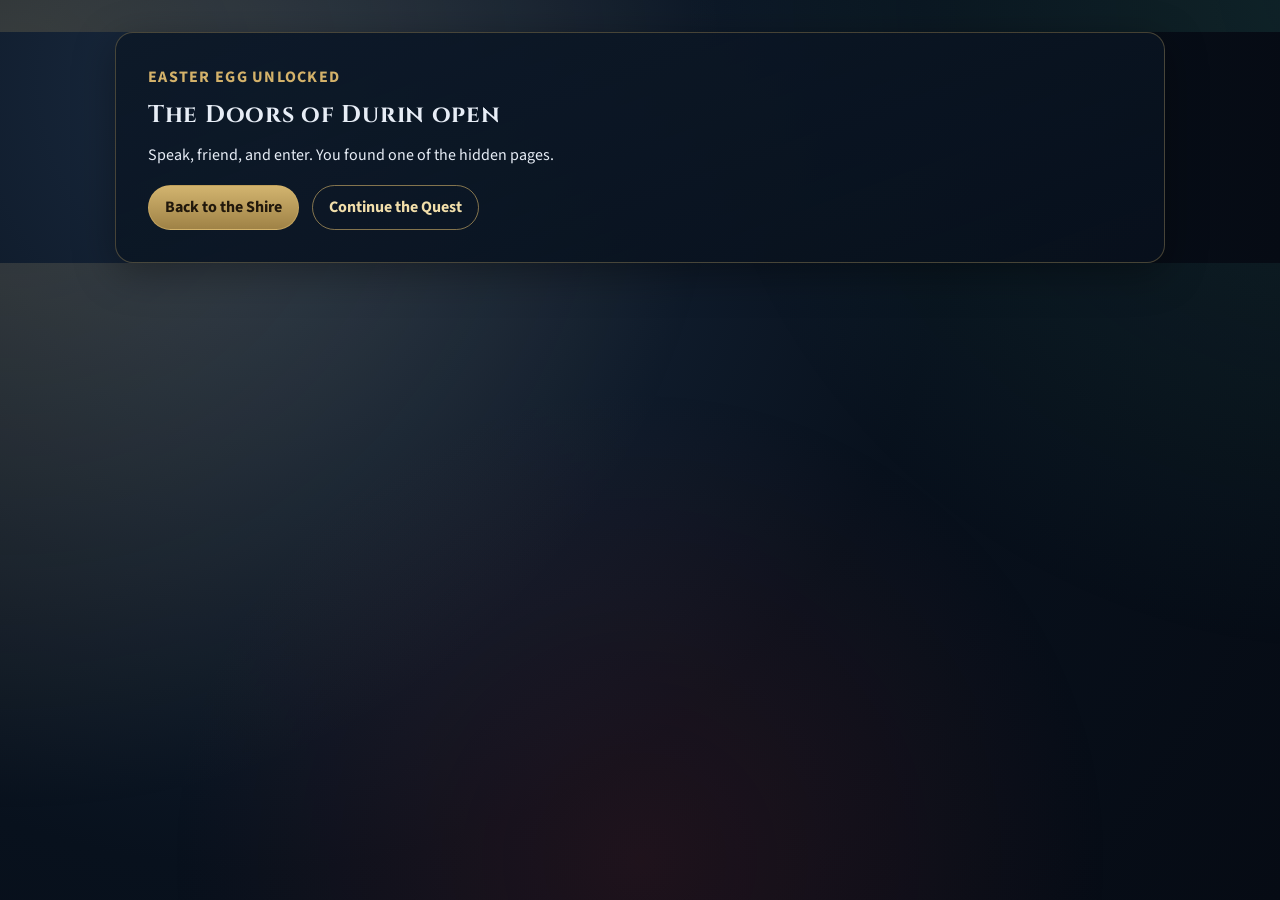
==== doors-of-durin.html @ 2dccb353 "Create epic multi-page LOTR marathon GitHub Pages site" ====
<!doctype html>
<html lang="en">
<head>
  <meta charset="UTF-8">
  <meta name="viewport" content="width=device-width, initial-scale=1.0">
  <title>Doors of Durin | Secret</title>
  <link rel="preconnect" href="https://fonts.googleapis.com">
  <link rel="preconnect" href="https://fonts.gstatic.com" crossorigin>
  <link href="https://fonts.googleapis.com/css2?family=Cinzel:wght@400;600;800&family=IM+Fell+English+SC&family=Source+Sans+3:wght@400;600;700&display=swap" rel="stylesheet">
  <link rel="stylesheet" href="styles.css">
</head>
<body data-page="secret">
  <div class="bg-glow"></div>
  <main>
    <section class="hero">
      <p class="tag">Easter Egg Unlocked</p>
      <h1>The Doors of Durin open</h1>
      <p class="lead">Speak, friend, and enter. You found one of the hidden pages.</p>
      <div class="cta-row">
        <a class="button" href="index.html">Back to the Shire</a>
        <a class="button ghost" href="movies.html">Continue the Quest</a>
      </div>
    </section>
  </main>
  <script src="app.js"></script>
</body>
</html>
---- styles.css ----
:root {
  --bg-night: #08111d;
  --bg-deep: #0f1c2d;
  --gold: #d4b26a;
  --gold-bright: #f1deaa;
  --stone: #b6bdc7;
  --ink: #e7edf6;
  --accent: #3b8f7a;
  --ring-red: #8b1f1f;
}

* {
  box-sizing: border-box;
}

html,
body {
  margin: 0;
  padding: 0;
  font-family: "Source Sans 3", sans-serif;
  color: var(--ink);
  background: radial-gradient(circle at 20% 20%, #1b2c42 0%, var(--bg-night) 55%, #060b14 100%);
  min-height: 100%;
}

.bg-glow {
  position: fixed;
  inset: -15vh -20vw;
  pointer-events: none;
  z-index: -1;
  background:
    radial-gradient(circle at 15% 20%, rgba(212, 178, 106, 0.2), transparent 40%),
    radial-gradient(circle at 90% 10%, rgba(59, 143, 122, 0.18), transparent 35%),
    radial-gradient(circle at 50% 85%, rgba(139, 31, 31, 0.18), transparent 35%);
}

.site-header {
  display: flex;
  justify-content: space-between;
  align-items: center;
  gap: 1rem;
  padding: 1rem clamp(1rem, 3vw, 3rem);
  position: sticky;
  top: 0;
  backdrop-filter: blur(6px);
  background: rgba(8, 17, 29, 0.7);
  border-bottom: 1px solid rgba(212, 178, 106, 0.25);
}

.brand {
  text-decoration: none;
  color: var(--gold-bright);
  font-family: "IM Fell English SC", serif;
  font-size: 1.3rem;
  letter-spacing: 0.05em;
}

nav {
  display: flex;
  gap: 1rem;
  flex-wrap: wrap;
}

nav a {
  color: var(--stone);
  text-decoration: none;
  font-weight: 700;
}

nav a[aria-current="page"] {
  color: var(--gold-bright);
}

main {
  width: min(1050px, 92vw);
  margin: 2rem auto 3rem;
  display: grid;
  gap: 1.2rem;
}

.hero,
.panel {
  border: 1px solid rgba(212, 178, 106, 0.3);
  border-radius: 18px;
  padding: clamp(1rem, 3.5vw, 2rem);
  background: linear-gradient(160deg, rgba(13, 25, 40, 0.95), rgba(8, 17, 29, 0.85));
  box-shadow: 0 10px 40px rgba(0, 0, 0, 0.35);
}

.hero.small {
  padding: 1.3rem clamp(1rem, 3vw, 2rem);
}

h1,
h2,
h3 {
  margin: 0 0 0.5rem;
  font-family: Cinzel, serif;
  letter-spacing: 0.03em;
}

p {
  margin: 0;
  line-height: 1.5;
}

.tag {
  color: var(--gold);
  font-weight: 700;
  text-transform: uppercase;
  letter-spacing: 0.08em;
  margin-bottom: 0.6rem;
}

.lead {
  margin: 0.8rem 0 0;
  max-width: 66ch;
}

.cta-row {
  display: flex;
  gap: 0.8rem;
  margin-top: 1.1rem;
  flex-wrap: wrap;
}

.button {
  border: 1px solid rgba(212, 178, 106, 0.6);
  background: linear-gradient(180deg, #d2b46f, #9f8246);
  color: #21180c;
  border-radius: 999px;
  padding: 0.65rem 1rem;
  text-decoration: none;
  font-weight: 700;
  cursor: pointer;
}

.button.ghost {
  background: transparent;
  color: var(--gold-bright);
}

.countdown {
  margin-top: 1rem;
  color: var(--gold-bright);
  font-weight: 700;
}

.timeline-grid,
.cards {
  margin-top: 0.9rem;
  display: grid;
  gap: 0.8rem;
  grid-template-columns: repeat(auto-fit, minmax(220px, 1fr));
}

.card,
.timeline-grid article {
  border: 1px solid rgba(182, 189, 199, 0.25);
  border-radius: 14px;
  padding: 0.9rem;
  background: rgba(21, 32, 48, 0.65);
}

.card a {
  color: #9de4d2;
  text-decoration: none;
  font-weight: 700;
}

.split {
  display: flex;
  justify-content: space-between;
  gap: 1rem;
  align-items: center;
  flex-wrap: wrap;
}

.agenda {
  margin-top: 0.8rem;
  display: grid;
  gap: 0.65rem;
}

.agenda-item {
  display: flex;
  gap: 1rem;
  align-items: baseline;
  border-left: 3px solid var(--accent);
  padding: 0.5rem 0.8rem;
  background: rgba(20, 33, 50, 0.7);
  border-radius: 8px;
}

.agenda-item span {
  min-width: 4.4rem;
  color: var(--gold-bright);
  font-weight: 700;
}

.ring {
  border-radius: 999px;
  border: 1px solid var(--gold);
  background: radial-gradient(circle, #f6e3b8 0%, #ba934b 45%, #836025 100%);
  color: #1f1408;
  font-family: Cinzel, serif;
  padding: 0.5rem 0.9rem;
  cursor: pointer;
}

footer {
  width: min(1050px, 92vw);
  margin: 0 auto 2.5rem;
  display: flex;
  gap: 0.8rem;
  align-items: center;
}

#ring-message {
  color: var(--stone);
}

.quote {
  font-family: "IM Fell English SC", serif;
  font-size: 1.3rem;
  color: var(--gold-bright);
}

.hidden-badge {
  margin-top: 1rem;
  display: none;
  color: #9de4d2;
  font-weight: 700;
}

.hidden-badge.show {
  display: block;
}

.secret-title {
  all: unset;
  cursor: pointer;
  color: var(--ink);
  font-family: Cinzel, serif;
  font-size: 1.05rem;
}

body.eye-of-sauron {
  filter: saturate(1.2) contrast(1.05);
}

body.eye-of-sauron .bg-glow {
  background:
    radial-gradient(circle at 50% 50%, rgba(206, 62, 35, 0.45), transparent 35%),
    radial-gradient(circle at 50% 50%, rgba(125, 14, 14, 0.35), transparent 60%);
}

@media (max-width: 700px) {
  .site-header {
    position: static;
  }

  nav {
    gap: 0.7rem;
  }

  footer {
    flex-direction: column;
    align-items: flex-start;
  }
}
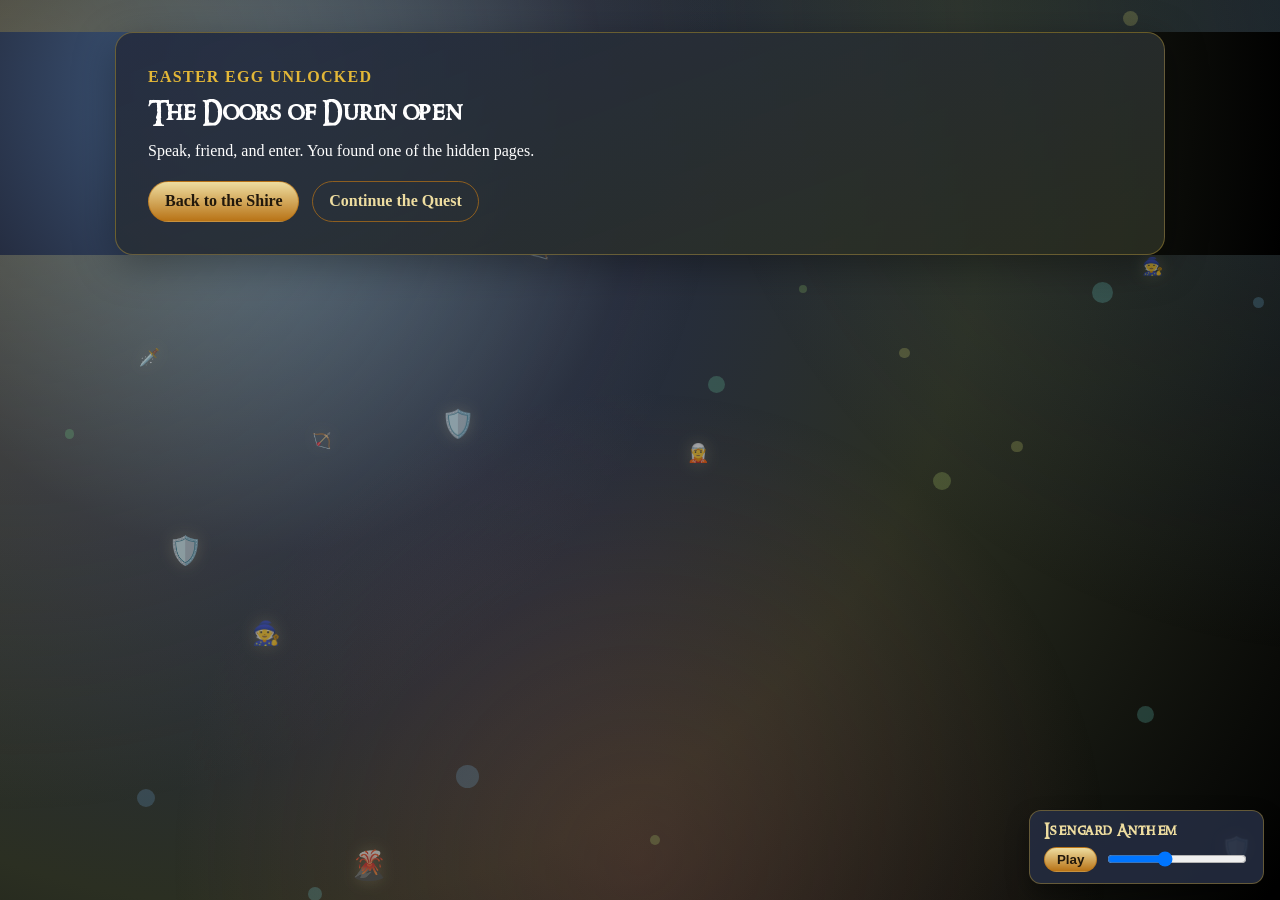
==== commit 85b44e14: "Add soundtrack player, LOTR assets, and themed visual overhaul" ====
--- a/doors-of-durin.html
+++ b/doors-of-durin.html
@@ -4,9 +4,6 @@
   <meta charset="UTF-8">
   <meta name="viewport" content="width=device-width, initial-scale=1.0">
   <title>Doors of Durin | Secret</title>
-  <link rel="preconnect" href="https://fonts.googleapis.com">
-  <link rel="preconnect" href="https://fonts.gstatic.com" crossorigin>
-  <link href="https://fonts.googleapis.com/css2?family=Cinzel:wght@400;600;800&family=IM+Fell+English+SC&family=Source+Sans+3:wght@400;600;700&display=swap" rel="stylesheet">
   <link rel="stylesheet" href="styles.css">
 </head>
 <body data-page="secret">
--- a/styles.css
+++ b/styles.css
@@ -1,12 +1,34 @@
 :root {
-  --bg-night: #08111d;
-  --bg-deep: #0f1c2d;
-  --gold: #d4b26a;
-  --gold-bright: #f1deaa;
-  --stone: #b6bdc7;
-  --ink: #e7edf6;
-  --accent: #3b8f7a;
-  --ring-red: #8b1f1f;
+  --black: #000000;
+  --moss-1: #2b2f22;
+  --moss-2: #3c422f;
+  --moss-3: #4a4d35;
+  --moss-4: #5e614d;
+  --rotk-1: #213150;
+  --rotk-2: #252d41;
+  --rotk-3: #2f486c;
+  --rotk-4: #46668f;
+  --tower-1: #502730;
+  --tower-2: #532b35;
+  --tower-3: #602932;
+  --tower-4: #8c4949;
+  --logo-copper: #b87316;
+  --logo-gold: #e3b737;
+  --logo-light: #eedda0;
+  --logo-ivory: #f5eece;
+  --ink: #fefefe;
+}
+
+@font-face {
+  font-family: "Ringbearer";
+  src: url("assets/fonts/RingbearerMedium-51mgZ.ttf") format("truetype");
+  font-display: swap;
+}
+
+@font-face {
+  font-family: "Party Business";
+  src: url("assets/fonts/PartyBusiness-4B0K.ttf") format("truetype");
+  font-display: swap;
 }
 
 * {
@@ -17,9 +39,9 @@
 body {
   margin: 0;
   padding: 0;
-  font-family: "Source Sans 3", sans-serif;
+  font-family: Georgia, "Times New Roman", serif;
   color: var(--ink);
-  background: radial-gradient(circle at 20% 20%, #1b2c42 0%, var(--bg-night) 55%, #060b14 100%);
+  background: radial-gradient(circle at 20% 20%, var(--rotk-4) 0%, var(--rotk-2) 30%, var(--moss-1) 58%, var(--black) 100%);
   min-height: 100%;
 }
 
@@ -27,11 +49,52 @@
   position: fixed;
   inset: -15vh -20vw;
   pointer-events: none;
+  z-index: -3;
+  background:
+    radial-gradient(circle at 15% 20%, rgba(227, 183, 55, 0.26), transparent 40%),
+    radial-gradient(circle at 90% 10%, rgba(70, 102, 143, 0.28), transparent 35%),
+    radial-gradient(circle at 50% 85%, rgba(140, 73, 73, 0.28), transparent 35%);
+}
+
+.floating-field {
+  position: fixed;
+  inset: 0;
+  overflow: hidden;
+  pointer-events: none;
+  z-index: -2;
+}
+
+.float-shard {
+  position: absolute;
+  border-radius: 999px;
+  opacity: 0.45;
+  filter: blur(0.3px);
+  animation: drift var(--speed) ease-in-out infinite;
+}
+
+.emoji-field {
+  position: fixed;
+  inset: 0;
+  overflow: hidden;
+  pointer-events: none;
   z-index: -1;
-  background:
-    radial-gradient(circle at 15% 20%, rgba(212, 178, 106, 0.2), transparent 40%),
-    radial-gradient(circle at 90% 10%, rgba(59, 143, 122, 0.18), transparent 35%),
-    radial-gradient(circle at 50% 85%, rgba(139, 31, 31, 0.18), transparent 35%);
+}
+
+.float-emoji {
+  position: absolute;
+  opacity: 0.58;
+  animation: drift var(--speed) ease-in-out infinite;
+  filter: drop-shadow(0 0 8px rgba(238, 221, 160, 0.3));
+}
+
+@keyframes drift {
+  0%,
+  100% {
+    transform: translateY(0) translateX(0) rotate(0deg);
+  }
+  50% {
+    transform: translateY(calc(var(--rise) * -1)) translateX(var(--slide)) rotate(10deg);
+  }
 }
 
 .site-header {
@@ -43,14 +106,14 @@
   position: sticky;
   top: 0;
   backdrop-filter: blur(6px);
-  background: rgba(8, 17, 29, 0.7);
-  border-bottom: 1px solid rgba(212, 178, 106, 0.25);
+  background: rgba(33, 49, 80, 0.68);
+  border-bottom: 1px solid rgba(227, 183, 55, 0.25);
 }
 
 .brand {
   text-decoration: none;
-  color: var(--gold-bright);
-  font-family: "IM Fell English SC", serif;
+  color: var(--logo-light);
+  font-family: "Ringbearer", serif;
   font-size: 1.3rem;
   letter-spacing: 0.05em;
 }
@@ -62,13 +125,13 @@
 }
 
 nav a {
-  color: var(--stone);
+  color: var(--logo-ivory);
   text-decoration: none;
   font-weight: 700;
 }
 
 nav a[aria-current="page"] {
-  color: var(--gold-bright);
+  color: var(--logo-gold);
 }
 
 main {
@@ -80,10 +143,10 @@
 
 .hero,
 .panel {
-  border: 1px solid rgba(212, 178, 106, 0.3);
+  border: 1px solid rgba(227, 183, 55, 0.35);
   border-radius: 18px;
   padding: clamp(1rem, 3.5vw, 2rem);
-  background: linear-gradient(160deg, rgba(13, 25, 40, 0.95), rgba(8, 17, 29, 0.85));
+  background: linear-gradient(160deg, rgba(37, 45, 65, 0.95), rgba(43, 47, 34, 0.87));
   box-shadow: 0 10px 40px rgba(0, 0, 0, 0.35);
 }
 
@@ -95,7 +158,7 @@
 h2,
 h3 {
   margin: 0 0 0.5rem;
-  font-family: Cinzel, serif;
+  font-family: "Ringbearer", serif;
   letter-spacing: 0.03em;
 }
 
@@ -105,7 +168,7 @@
 }
 
 .tag {
-  color: var(--gold);
+  color: var(--logo-gold);
   font-weight: 700;
   text-transform: uppercase;
   letter-spacing: 0.08em;
@@ -125,8 +188,8 @@
 }
 
 .button {
-  border: 1px solid rgba(212, 178, 106, 0.6);
-  background: linear-gradient(180deg, #d2b46f, #9f8246);
+  border: 1px solid rgba(184, 115, 22, 0.7);
+  background: linear-gradient(180deg, var(--logo-light), var(--logo-copper));
   color: #21180c;
   border-radius: 999px;
   padding: 0.65rem 1rem;
@@ -137,12 +200,12 @@
 
 .button.ghost {
   background: transparent;
-  color: var(--gold-bright);
+  color: var(--logo-light);
 }
 
 .countdown {
   margin-top: 1rem;
-  color: var(--gold-bright);
+  color: var(--logo-light);
   font-weight: 700;
 }
 
@@ -162,6 +225,47 @@
   background: rgba(21, 32, 48, 0.65);
 }
 
+.poster {
+  width: 100%;
+  aspect-ratio: 2 / 3;
+  object-fit: cover;
+  border-radius: 12px;
+  margin: 0.5rem 0 0.7rem;
+  border: 1px solid rgba(227, 183, 55, 0.35);
+}
+
+.image-grid {
+  margin-top: 1rem;
+  display: grid;
+  gap: 0.8rem;
+  grid-template-columns: repeat(auto-fit, minmax(220px, 1fr));
+}
+
+.image-grid.dense {
+  grid-template-columns: repeat(auto-fit, minmax(170px, 1fr));
+}
+
+.image-grid a {
+  display: block;
+  border-radius: 14px;
+  overflow: hidden;
+  border: 1px solid rgba(227, 183, 55, 0.25);
+  transform: translateY(0);
+  transition: transform 180ms ease;
+}
+
+.image-grid a:hover {
+  transform: translateY(-4px);
+}
+
+.image-grid img {
+  width: 100%;
+  height: 100%;
+  min-height: 220px;
+  object-fit: cover;
+  display: block;
+}
+
 .card a {
   color: #9de4d2;
   text-decoration: none;
@@ -186,7 +290,7 @@
   display: flex;
   gap: 1rem;
   align-items: baseline;
-  border-left: 3px solid var(--accent);
+  border-left: 3px solid var(--logo-gold);
   padding: 0.5rem 0.8rem;
   background: rgba(20, 33, 50, 0.7);
   border-radius: 8px;
@@ -194,18 +298,81 @@
 
 .agenda-item span {
   min-width: 4.4rem;
-  color: var(--gold-bright);
+  color: var(--logo-light);
   font-weight: 700;
 }
 
 .ring {
-  border-radius: 999px;
-  border: 1px solid var(--gold);
-  background: radial-gradient(circle, #f6e3b8 0%, #ba934b 45%, #836025 100%);
-  color: #1f1408;
-  font-family: Cinzel, serif;
-  padding: 0.5rem 0.9rem;
+  width: 74px;
+  height: 74px;
+  border-radius: 50%;
+  border: none;
+  background: conic-gradient(from 65deg, var(--logo-copper), var(--logo-gold), var(--logo-light), var(--logo-copper));
+  box-shadow:
+    inset 0 1px 3px rgba(255, 255, 255, 0.45),
+    inset 0 -6px 14px rgba(57, 35, 11, 0.6),
+    0 6px 18px rgba(0, 0, 0, 0.35);
+  position: relative;
   cursor: pointer;
+}
+
+.ring::before {
+  content: "";
+  position: absolute;
+  inset: 17px;
+  border-radius: 50%;
+  background: radial-gradient(circle at 50% 50%, rgba(8, 17, 29, 0.98) 65%, rgba(8, 17, 29, 0.85) 100%);
+  box-shadow: inset 0 0 8px rgba(0, 0, 0, 0.55);
+}
+
+.ring::after {
+  content: "ash nazg durbatuluk";
+  position: absolute;
+  inset: 0;
+  display: grid;
+  place-items: center;
+  font-family: "Party Business", serif;
+  font-size: 0.58rem;
+  letter-spacing: 0.06em;
+  color: rgba(255, 216, 142, 0.88);
+  text-shadow: 0 0 10px rgba(255, 167, 73, 0.45);
+  mix-blend-mode: screen;
+}
+
+.ring:hover {
+  box-shadow:
+    inset 0 1px 3px rgba(255, 255, 255, 0.45),
+    inset 0 -6px 14px rgba(57, 35, 11, 0.6),
+    0 0 0 3px rgba(227, 183, 55, 0.23),
+    0 8px 26px rgba(0, 0, 0, 0.45);
+}
+
+.ring.awake {
+  animation: ring-pulse 900ms ease;
+}
+
+@keyframes ring-pulse {
+  0% {
+    transform: scale(1) rotate(0deg);
+  }
+  40% {
+    transform: scale(1.08) rotate(8deg);
+  }
+  100% {
+    transform: scale(1) rotate(0deg);
+  }
+}
+
+.sr-only {
+  position: absolute;
+  width: 1px;
+  height: 1px;
+  padding: 0;
+  margin: -1px;
+  overflow: hidden;
+  clip: rect(0, 0, 0, 0);
+  white-space: nowrap;
+  border: 0;
 }
 
 footer {
@@ -217,13 +384,13 @@
 }
 
 #ring-message {
-  color: var(--stone);
+  color: var(--logo-ivory);
 }
 
 .quote {
-  font-family: "IM Fell English SC", serif;
+  font-family: "Party Business", serif;
   font-size: 1.3rem;
-  color: var(--gold-bright);
+  color: var(--logo-light);
 }
 
 .hidden-badge {
@@ -241,7 +408,7 @@
   all: unset;
   cursor: pointer;
   color: var(--ink);
-  font-family: Cinzel, serif;
+  font-family: "Ringbearer", serif;
   font-size: 1.05rem;
 }
 
@@ -252,7 +419,45 @@
 body.eye-of-sauron .bg-glow {
   background:
     radial-gradient(circle at 50% 50%, rgba(206, 62, 35, 0.45), transparent 35%),
-    radial-gradient(circle at 50% 50%, rgba(125, 14, 14, 0.35), transparent 60%);
+    radial-gradient(circle at 50% 50%, rgba(96, 41, 50, 0.35), transparent 60%);
+}
+
+.audio-dock {
+  position: fixed;
+  right: 1rem;
+  bottom: 1rem;
+  z-index: 12;
+  display: grid;
+  grid-template-columns: 1fr auto;
+  gap: 0.5rem;
+  align-items: center;
+  padding: 0.7rem 0.85rem;
+  border-radius: 12px;
+  border: 1px solid rgba(227, 183, 55, 0.35);
+  background: rgba(37, 45, 65, 0.88);
+  box-shadow: 0 10px 22px rgba(0, 0, 0, 0.35);
+}
+
+.audio-dock strong {
+  grid-column: 1 / -1;
+  font-family: "Ringbearer", serif;
+  color: var(--logo-light);
+  font-size: 0.9rem;
+  letter-spacing: 0.03em;
+}
+
+.audio-dock button {
+  border: 1px solid rgba(184, 115, 22, 0.7);
+  background: linear-gradient(180deg, var(--logo-light), var(--logo-copper));
+  color: #21180c;
+  border-radius: 999px;
+  padding: 0.25rem 0.75rem;
+  font-weight: 700;
+  cursor: pointer;
+}
+
+.audio-dock input[type="range"] {
+  width: 140px;
 }
 
 @media (max-width: 700px) {
@@ -268,4 +473,14 @@
     flex-direction: column;
     align-items: flex-start;
   }
-}
+
+  .audio-dock {
+    right: 0.6rem;
+    bottom: 0.6rem;
+    padding: 0.55rem 0.7rem;
+  }
+
+  .audio-dock input[type="range"] {
+    width: 110px;
+  }
+}
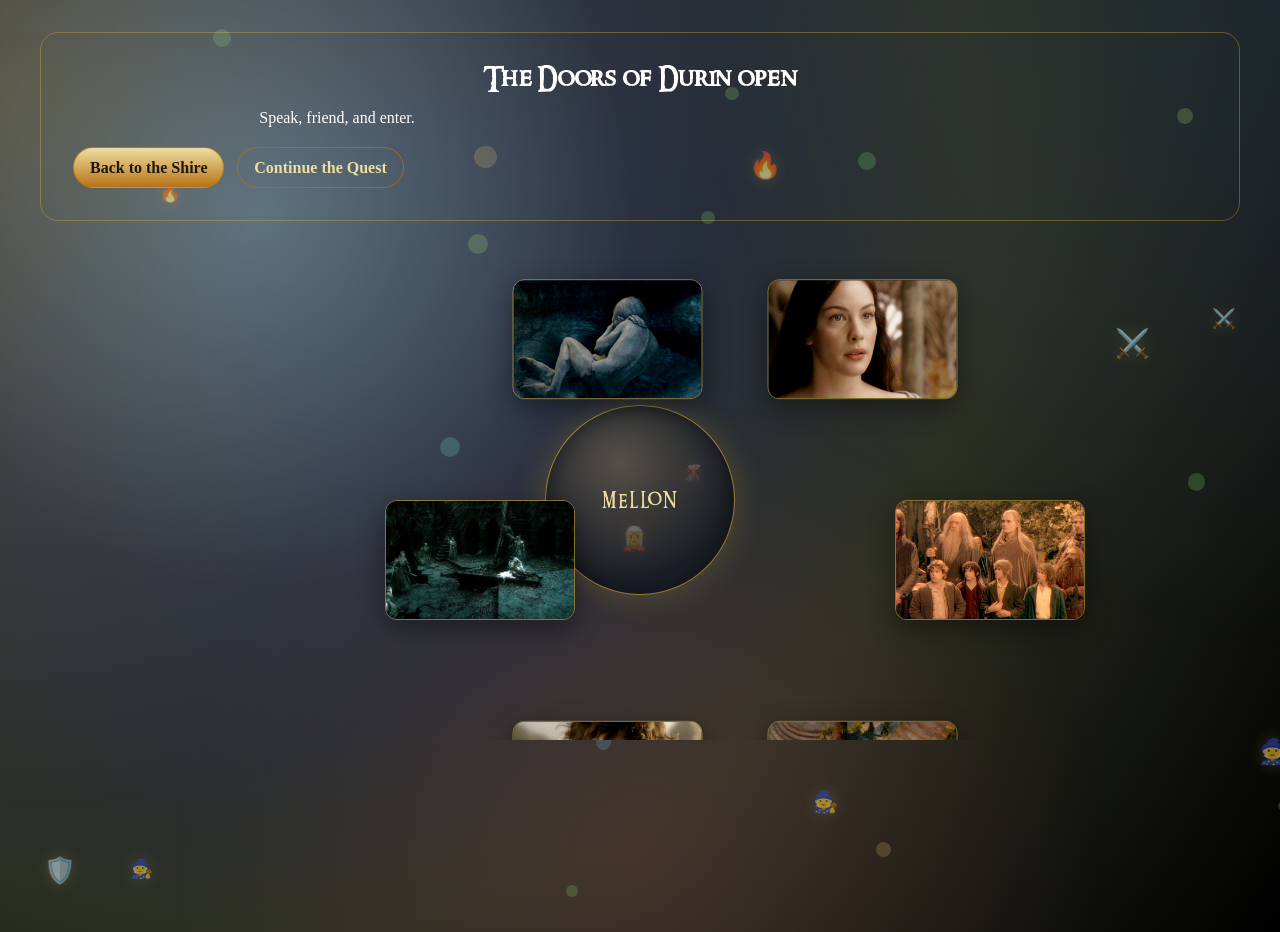
==== commit 482756fa: "Upgrade Durin secret page and replace ring control with dark-gold SVG" ====
--- a/doors-of-durin.html
+++ b/doors-of-durin.html
@@ -8,14 +8,25 @@
 </head>
 <body data-page="secret">
   <div class="bg-glow"></div>
-  <main>
-    <section class="hero">
-      <p class="tag">Easter Egg Unlocked</p>
+  <main class="secret-main">
+    <section class="hero secret-hero">
       <h1>The Doors of Durin open</h1>
-      <p class="lead">Speak, friend, and enter. You found one of the hidden pages.</p>
+      <p class="lead">Speak, friend, and enter.</p>
       <div class="cta-row">
         <a class="button" href="index.html">Back to the Shire</a>
         <a class="button ghost" href="movies.html">Continue the Quest</a>
+      </div>
+    </section>
+
+    <section class="secret-stage" aria-label="Secret hype stage">
+      <div class="durin-core">MELLON</div>
+      <div class="spin-orbit">
+        <img src="assets/images/fotr0853.jpg" alt="Fellowship still" style="--i:0" loading="lazy">
+        <img src="assets/images/htrlr127.jpg" alt="Bilbo still" style="--i:1" loading="lazy">
+        <img src="assets/images/rotk2513.jpg" alt="Frodo still" style="--i:2" loading="lazy">
+        <img src="assets/images/htrlr317.jpg" alt="Gandalf and Galadriel still" style="--i:3" loading="lazy">
+        <img src="assets/images/ttt1116.jpg" alt="Gollum still" style="--i:4" loading="lazy">
+        <img src="assets/images/rotk0363.jpg" alt="Arwen still" style="--i:5" loading="lazy">
       </div>
     </section>
   </main>
--- a/styles.css
+++ b/styles.css
@@ -43,13 +43,19 @@
   color: var(--ink);
   background: radial-gradient(circle at 20% 20%, var(--rotk-4) 0%, var(--rotk-2) 30%, var(--moss-1) 58%, var(--black) 100%);
   min-height: 100%;
+  height: 100%;
+  transition: background 700ms ease, filter 700ms ease;
+}
+
+body {
+  min-height: 100vh;
 }
 
 .bg-glow {
   position: fixed;
   inset: -15vh -20vw;
   pointer-events: none;
-  z-index: -3;
+  z-index: 0;
   background:
     radial-gradient(circle at 15% 20%, rgba(227, 183, 55, 0.26), transparent 40%),
     radial-gradient(circle at 90% 10%, rgba(70, 102, 143, 0.28), transparent 35%),
@@ -61,7 +67,7 @@
   inset: 0;
   overflow: hidden;
   pointer-events: none;
-  z-index: -2;
+  z-index: 1;
 }
 
 .float-shard {
@@ -77,7 +83,7 @@
   inset: 0;
   overflow: hidden;
   pointer-events: none;
-  z-index: -1;
+  z-index: 2;
 }
 
 .float-emoji {
@@ -98,8 +104,8 @@
 }
 
 .site-header {
-  display: flex;
-  justify-content: space-between;
+  display: grid;
+  grid-template-columns: 1fr auto 1fr;
   align-items: center;
   gap: 1rem;
   padding: 1rem clamp(1rem, 3vw, 3rem);
@@ -108,6 +114,7 @@
   backdrop-filter: blur(6px);
   background: rgba(33, 49, 80, 0.68);
   border-bottom: 1px solid rgba(227, 183, 55, 0.25);
+  z-index: 20;
 }
 
 .brand {
@@ -116,12 +123,18 @@
   font-family: "Ringbearer", serif;
   font-size: 1.3rem;
   letter-spacing: 0.05em;
+  justify-self: start;
+}
+
+.anthem-slot {
+  justify-self: center;
 }
 
 nav {
   display: flex;
   gap: 1rem;
   flex-wrap: wrap;
+  justify-self: end;
 }
 
 nav a {
@@ -139,6 +152,8 @@
   margin: 2rem auto 3rem;
   display: grid;
   gap: 1.2rem;
+  position: relative;
+  z-index: 5;
 }
 
 .hero,
@@ -146,8 +161,9 @@
   border: 1px solid rgba(227, 183, 55, 0.35);
   border-radius: 18px;
   padding: clamp(1rem, 3.5vw, 2rem);
-  background: linear-gradient(160deg, rgba(37, 45, 65, 0.95), rgba(43, 47, 34, 0.87));
-  box-shadow: 0 10px 40px rgba(0, 0, 0, 0.35);
+  background: transparent;
+  box-shadow: none;
+  transition: border-color 500ms ease, background 500ms ease, box-shadow 500ms ease;
 }
 
 .hero.small {
@@ -196,6 +212,7 @@
   text-decoration: none;
   font-weight: 700;
   cursor: pointer;
+  transition: background 300ms ease, color 300ms ease, border-color 300ms ease;
 }
 
 .button.ghost {
@@ -204,9 +221,50 @@
 }
 
 .countdown {
-  margin-top: 1rem;
+  margin-top: 1.25rem;
+  color: var(--logo-ivory);
+  font-weight: 700;
+  font-size: clamp(1.4rem, 4vw, 2.4rem);
+  letter-spacing: 0.04em;
+  line-height: 1.2;
+  display: inline-flex;
+  align-items: center;
+  padding: 0.75rem 1rem;
+  border-radius: 14px;
+  border: 1px solid rgba(227, 183, 55, 0.65);
+  background:
+    linear-gradient(160deg, rgba(15, 25, 41, 0.88), rgba(43, 47, 34, 0.6));
+  box-shadow:
+    0 10px 24px rgba(0, 0, 0, 0.35),
+    inset 0 1px 0 rgba(255, 238, 198, 0.18);
+  text-shadow: 0 2px 12px rgba(0, 0, 0, 0.6);
+  flex-direction: column;
+  align-items: flex-start;
+  gap: 0.2rem;
+}
+
+.countdown-label {
+  font-size: clamp(0.8rem, 1.4vw, 1rem);
+  letter-spacing: 0.08em;
+  text-transform: uppercase;
+  color: rgba(245, 238, 206, 0.9);
+}
+
+.countdown-time {
+  font-size: clamp(1.45rem, 4.3vw, 2.55rem);
+  font-weight: 800;
   color: var(--logo-light);
-  font-weight: 700;
+  animation: countdown-pulse 1s ease-in-out infinite;
+}
+
+@keyframes countdown-pulse {
+  0%,
+  100% {
+    text-shadow: 0 0 10px rgba(255, 203, 107, 0.45);
+  }
+  50% {
+    text-shadow: 0 0 18px rgba(255, 203, 107, 0.9);
+  }
 }
 
 .timeline-grid,
@@ -223,6 +281,73 @@
   border-radius: 14px;
   padding: 0.9rem;
   background: rgba(21, 32, 48, 0.65);
+}
+
+.cinematic {
+  align-items: stretch;
+}
+
+.scene-card {
+  position: relative;
+  overflow: hidden;
+  min-height: 210px;
+  display: grid;
+  align-content: end;
+}
+
+.scene-card img {
+  position: absolute;
+  inset: 0;
+  width: 100%;
+  height: 100%;
+  object-fit: cover;
+  opacity: 0.55;
+}
+
+.scene-card h3,
+.scene-card p {
+  position: relative;
+  z-index: 1;
+  text-shadow: 0 3px 12px rgba(0, 0, 0, 0.8);
+}
+
+.movie-card {
+  background: linear-gradient(180deg, rgba(37, 45, 65, 0.9), rgba(43, 47, 34, 0.92));
+}
+
+.day-panel {
+  overflow: hidden;
+}
+
+.panel-banner {
+  width: calc(100% + 4rem);
+  margin: -2rem -2rem 1rem;
+  height: 170px;
+  object-fit: cover;
+  display: block;
+  border-bottom: 1px solid rgba(227, 183, 55, 0.35);
+}
+
+.scene-link {
+  position: relative;
+  overflow: hidden;
+  min-height: 180px;
+}
+
+.card-bg {
+  position: absolute;
+  inset: 0;
+  width: 100%;
+  height: 100%;
+  object-fit: cover;
+  opacity: 0.45;
+}
+
+.scene-link h3,
+.scene-link a {
+  position: relative;
+  z-index: 1;
+  text-shadow: 0 3px 14px rgba(0, 0, 0, 0.85);
 }
 
 .poster {
@@ -303,48 +428,26 @@
 }
 
 .ring {
-  width: 74px;
-  height: 74px;
-  border-radius: 50%;
+  width: 96px;
+  height: 64px;
   border: none;
-  background: conic-gradient(from 65deg, var(--logo-copper), var(--logo-gold), var(--logo-light), var(--logo-copper));
-  box-shadow:
-    inset 0 1px 3px rgba(255, 255, 255, 0.45),
-    inset 0 -6px 14px rgba(57, 35, 11, 0.6),
-    0 6px 18px rgba(0, 0, 0, 0.35);
+  background: transparent;
   position: relative;
   cursor: pointer;
-}
-
-.ring::before {
-  content: "";
-  position: absolute;
-  inset: 17px;
-  border-radius: 50%;
-  background: radial-gradient(circle at 50% 50%, rgba(8, 17, 29, 0.98) 65%, rgba(8, 17, 29, 0.85) 100%);
-  box-shadow: inset 0 0 8px rgba(0, 0, 0, 0.55);
-}
-
-.ring::after {
-  content: "ash nazg durbatuluk";
-  position: absolute;
-  inset: 0;
   display: grid;
   place-items: center;
-  font-family: "Party Business", serif;
-  font-size: 0.58rem;
-  letter-spacing: 0.06em;
-  color: rgba(255, 216, 142, 0.88);
-  text-shadow: 0 0 10px rgba(255, 167, 73, 0.45);
-  mix-blend-mode: screen;
+  padding: 0;
+}
+
+.ring-svg {
+  width: 100%;
+  height: 100%;
+  object-fit: contain;
+  filter: invert(54%) sepia(42%) saturate(554%) hue-rotate(5deg) brightness(74%) contrast(95%) drop-shadow(0 4px 12px rgba(0, 0, 0, 0.45));
 }
 
 .ring:hover {
-  box-shadow:
-    inset 0 1px 3px rgba(255, 255, 255, 0.45),
-    inset 0 -6px 14px rgba(57, 35, 11, 0.6),
-    0 0 0 3px rgba(227, 183, 55, 0.23),
-    0 8px 26px rgba(0, 0, 0, 0.45);
+  transform: translateY(-2px);
 }
 
 .ring.awake {
@@ -381,6 +484,9 @@
   display: flex;
   gap: 0.8rem;
   align-items: center;
+  position: relative;
+  z-index: 5;
+  background: transparent;
 }
 
 #ring-message {
@@ -391,6 +497,14 @@
   font-family: "Party Business", serif;
   font-size: 1.3rem;
   color: var(--logo-light);
+}
+
+.quote-box {
+  margin-top: 0.75rem;
+  padding: 0.8rem 0.95rem;
+  border-left: 3px solid rgba(227, 183, 55, 0.65);
+  background: rgba(0, 0, 0, 0.25);
+  border-radius: 10px;
 }
 
 .hidden-badge {
@@ -413,20 +527,51 @@
 }
 
 body.eye-of-sauron {
-  filter: saturate(1.2) contrast(1.05);
+  --rotk-1: #2a0f0f;
+  --rotk-2: #3d1616;
+  --rotk-3: #6e2118;
+  --rotk-4: #9b341f;
+  --moss-1: #1a1010;
+  --moss-2: #2b1614;
+  --moss-3: #4f1f1a;
+  --moss-4: #6f251b;
+  --logo-copper: #bf4d1c;
+  --logo-gold: #ff9b2f;
+  --logo-light: #ffd07a;
+  --logo-ivory: #ffe6bf;
+  animation: mordor-pulse 2.4s ease-in-out infinite;
 }
 
 body.eye-of-sauron .bg-glow {
   background:
-    radial-gradient(circle at 50% 50%, rgba(206, 62, 35, 0.45), transparent 35%),
-    radial-gradient(circle at 50% 50%, rgba(96, 41, 50, 0.35), transparent 60%);
+    radial-gradient(circle at 50% 50%, rgba(255, 92, 31, 0.55), transparent 35%),
+    radial-gradient(circle at 18% 18%, rgba(255, 155, 47, 0.28), transparent 38%),
+    radial-gradient(circle at 78% 72%, rgba(159, 29, 18, 0.4), transparent 45%);
+}
+
+body.eye-of-sauron .floating-field,
+body.eye-of-sauron .emoji-field {
+  opacity: 1;
+  filter: saturate(1.35) brightness(1.1);
+}
+
+body.eye-of-sauron .float-shard,
+body.eye-of-sauron .float-emoji {
+  animation-duration: calc(var(--speed) * 0.75);
+}
+
+@keyframes mordor-pulse {
+  0%,
+  100% {
+    filter: saturate(1.08) contrast(1.04);
+  }
+  50% {
+    filter: saturate(1.22) contrast(1.1);
+  }
 }
 
 .audio-dock {
-  position: fixed;
-  right: 1rem;
-  bottom: 1rem;
-  z-index: 12;
+  position: static;
   display: grid;
   grid-template-columns: 1fr auto;
   gap: 0.5rem;
@@ -438,6 +583,10 @@
   box-shadow: 0 10px 22px rgba(0, 0, 0, 0.35);
 }
 
+.audio-dock.is-hidden {
+  display: none;
+}
+
 .audio-dock strong {
   grid-column: 1 / -1;
   font-family: "Ringbearer", serif;
@@ -460,13 +609,93 @@
   width: 140px;
 }
 
+.secret-main {
+  width: min(1200px, 95vw);
+}
+
+.secret-hero {
+  text-align: center;
+}
+
+.secret-stage {
+  position: relative;
+  height: 480px;
+  margin-top: 1.2rem;
+  display: grid;
+  place-items: center;
+  overflow: hidden;
+}
+
+.durin-core {
+  width: 190px;
+  height: 190px;
+  border-radius: 50%;
+  display: grid;
+  place-items: center;
+  font-family: "Ringbearer", serif;
+  letter-spacing: 0.14em;
+  color: var(--logo-light);
+  border: 1px solid rgba(227, 183, 55, 0.6);
+  background: radial-gradient(circle at 40% 30%, rgba(255, 212, 124, 0.2), rgba(20, 26, 35, 0.8) 68%);
+  box-shadow: 0 0 32px rgba(227, 183, 55, 0.22), inset 0 0 22px rgba(0, 0, 0, 0.45);
+}
+
+.spin-orbit {
+  position: absolute;
+  left: 50%;
+  top: 50%;
+  width: 640px;
+  height: 640px;
+  transform: translate(-50%, -50%);
+  animation: orbit-spin 26s linear infinite;
+}
+
+.spin-orbit img {
+  position: absolute;
+  left: 50%;
+  top: 50%;
+  width: 190px;
+  height: 120px;
+  object-fit: cover;
+  border-radius: 12px;
+  border: 1px solid rgba(227, 183, 55, 0.5);
+  box-shadow: 0 8px 26px rgba(0, 0, 0, 0.42);
+  transform: rotate(calc(var(--i) * 60deg)) translateX(255px) rotate(calc(var(--i) * -60deg));
+  animation: orbit-spin-reverse 26s linear infinite;
+}
+
+@keyframes orbit-spin {
+  from {
+    transform: translate(-50%, -50%) rotate(0deg);
+  }
+  to {
+    transform: translate(-50%, -50%) rotate(360deg);
+  }
+}
+
+@keyframes orbit-spin-reverse {
+  from {
+    transform: rotate(calc(var(--i) * 60deg)) translateX(255px) rotate(calc(var(--i) * -60deg)) rotate(0deg);
+  }
+  to {
+    transform: rotate(calc(var(--i) * 60deg)) translateX(255px) rotate(calc(var(--i) * -60deg)) rotate(-360deg);
+  }
+}
+
 @media (max-width: 700px) {
   .site-header {
     position: static;
+    grid-template-columns: 1fr;
   }
 
   nav {
     gap: 0.7rem;
+    justify-self: start;
+  }
+
+  .anthem-slot {
+    justify-self: start;
+    width: 100%;
   }
 
   footer {
@@ -474,13 +703,41 @@
     align-items: flex-start;
   }
 
+  .panel-banner {
+    width: calc(100% + 2rem);
+    margin: -1rem -1rem 0.85rem;
+    height: 140px;
+  }
+
   .audio-dock {
-    right: 0.6rem;
-    bottom: 0.6rem;
     padding: 0.55rem 0.7rem;
   }
 
   .audio-dock input[type="range"] {
     width: 110px;
   }
-}
+
+  .secret-stage {
+    height: 360px;
+  }
+
+  .spin-orbit {
+    width: 420px;
+    height: 420px;
+  }
+
+  .spin-orbit img {
+    width: 124px;
+    height: 84px;
+    transform: rotate(calc(var(--i) * 60deg)) translateX(165px) rotate(calc(var(--i) * -60deg));
+  }
+
+  @keyframes orbit-spin-reverse {
+    from {
+      transform: rotate(calc(var(--i) * 60deg)) translateX(165px) rotate(calc(var(--i) * -60deg)) rotate(0deg);
+    }
+    to {
+      transform: rotate(calc(var(--i) * 60deg)) translateX(165px) rotate(calc(var(--i) * -60deg)) rotate(-360deg);
+    }
+  }
+}
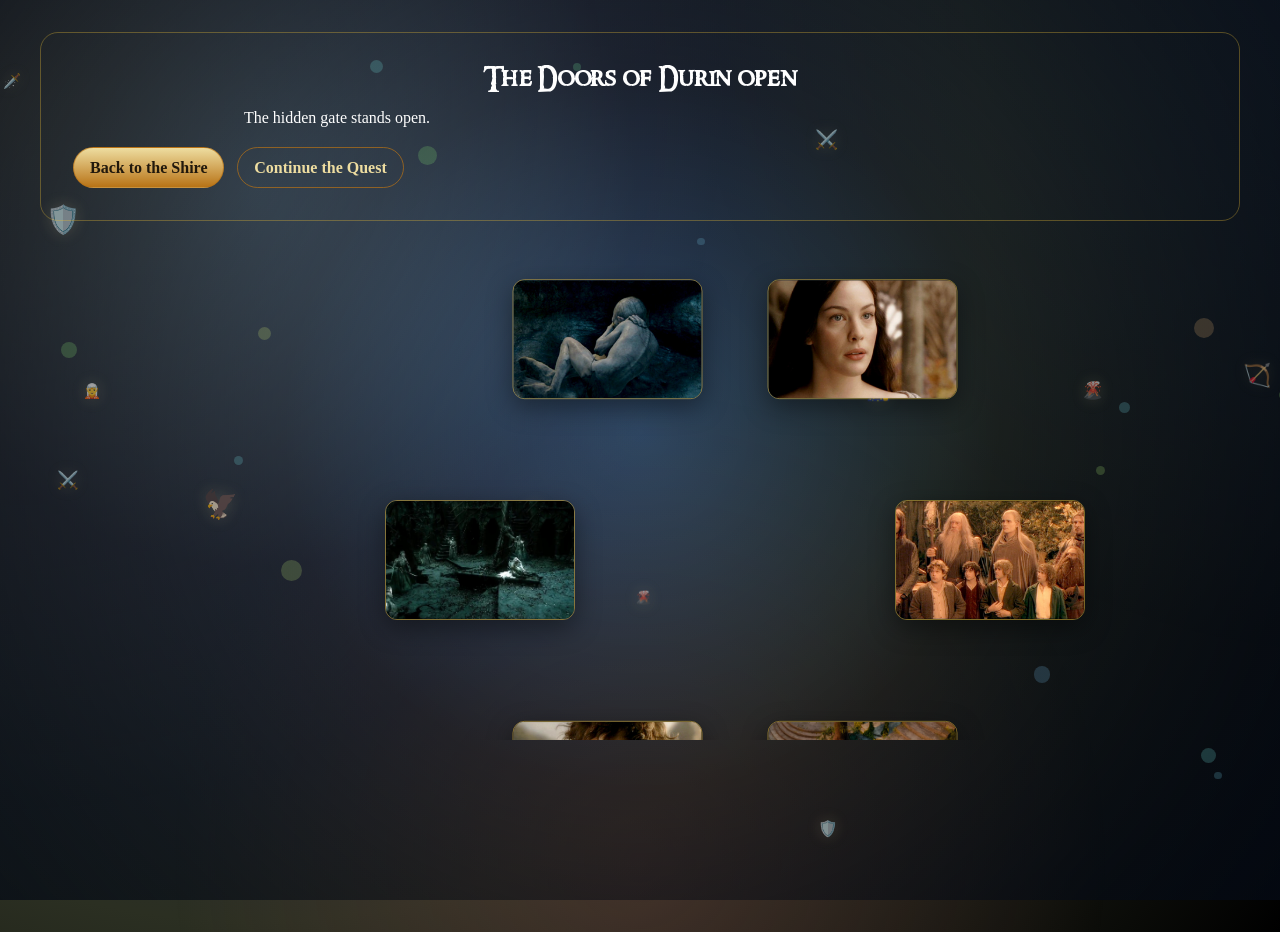
==== commit c01c7845: "Reveal full-screen glowing Durin gate on mellon and enhance secret page" ====
--- a/doors-of-durin.html
+++ b/doors-of-durin.html
@@ -11,7 +11,7 @@
   <main class="secret-main">
     <section class="hero secret-hero">
       <h1>The Doors of Durin open</h1>
-      <p class="lead">Speak, friend, and enter.</p>
+      <p class="lead">The hidden gate stands open.</p>
       <div class="cta-row">
         <a class="button" href="index.html">Back to the Shire</a>
         <a class="button ghost" href="movies.html">Continue the Quest</a>
@@ -19,7 +19,6 @@
     </section>
 
     <section class="secret-stage" aria-label="Secret hype stage">
-      <div class="durin-core">MELLON</div>
       <div class="spin-orbit">
         <img src="assets/images/fotr0853.jpg" alt="Fellowship still" style="--i:0" loading="lazy">
         <img src="assets/images/htrlr127.jpg" alt="Bilbo still" style="--i:1" loading="lazy">
--- a/styles.css
+++ b/styles.css
@@ -41,14 +41,37 @@
   padding: 0;
   font-family: Georgia, "Times New Roman", serif;
   color: var(--ink);
+  transition: background 700ms ease, filter 700ms ease;
+}
+
+html {
+  min-height: 100%;
   background: radial-gradient(circle at 20% 20%, var(--rotk-4) 0%, var(--rotk-2) 30%, var(--moss-1) 58%, var(--black) 100%);
-  min-height: 100%;
-  height: 100%;
-  transition: background 700ms ease, filter 700ms ease;
 }
 
 body {
   min-height: 100vh;
+  background: transparent;
+}
+
+body[data-page="secret"]::before {
+  content: "";
+  position: fixed;
+  inset: 0;
+  background: url("assets/images/doors-of-durin.png") center/contain no-repeat;
+  opacity: 0.22;
+  filter: hue-rotate(170deg) saturate(1.8) brightness(0.85) drop-shadow(0 0 38px rgba(66, 170, 255, 0.65));
+  pointer-events: none;
+  z-index: 0;
+}
+
+body[data-page="secret"]::after {
+  content: "";
+  position: fixed;
+  inset: 0;
+  background: radial-gradient(circle at 50% 48%, rgba(74, 170, 255, 0.2), rgba(5, 11, 22, 0.4) 45%, rgba(5, 11, 22, 0.76));
+  pointer-events: none;
+  z-index: 0;
 }
 
 .bg-glow {
@@ -221,13 +244,14 @@
 }
 
 .countdown {
-  margin-top: 1.25rem;
+  margin: 1.5rem auto 0;
   color: var(--logo-ivory);
   font-weight: 700;
   font-size: clamp(1.4rem, 4vw, 2.4rem);
   letter-spacing: 0.04em;
   line-height: 1.2;
-  display: inline-flex;
+  display: flex;
+  width: fit-content;
   align-items: center;
   padding: 0.75rem 1rem;
   border-radius: 14px;
@@ -239,19 +263,20 @@
     inset 0 1px 0 rgba(255, 238, 198, 0.18);
   text-shadow: 0 2px 12px rgba(0, 0, 0, 0.6);
   flex-direction: column;
-  align-items: flex-start;
+  align-items: center;
   gap: 0.2rem;
+  text-align: center;
 }
 
 .countdown-label {
-  font-size: clamp(0.8rem, 1.4vw, 1rem);
+  font-size: clamp(1.6rem, 2.8vw, 2rem);
   letter-spacing: 0.08em;
   text-transform: uppercase;
   color: rgba(245, 238, 206, 0.9);
 }
 
 .countdown-time {
-  font-size: clamp(1.45rem, 4.3vw, 2.55rem);
+  font-size: clamp(2.9rem, 8.6vw, 5.1rem);
   font-weight: 800;
   color: var(--logo-light);
   animation: countdown-pulse 1s ease-in-out infinite;
@@ -416,15 +441,27 @@
   gap: 1rem;
   align-items: baseline;
   border-left: 3px solid var(--logo-gold);
-  padding: 0.5rem 0.8rem;
+  padding: 0.7rem 6.2rem 0.55rem 0.8rem;
   background: rgba(20, 33, 50, 0.7);
   border-radius: 8px;
+  position: relative;
 }
 
 .agenda-item span {
-  min-width: 4.4rem;
+  min-width: 8rem;
   color: var(--logo-light);
   font-weight: 700;
+}
+
+.agenda-duration {
+  position: absolute;
+  right: 0.8rem;
+  top: 0.45rem;
+  margin: 0;
+  font-style: normal;
+  font-size: 0.9rem;
+  color: rgba(245, 238, 206, 0.9);
+  letter-spacing: 0.03em;
 }
 
 .ring {
@@ -443,7 +480,7 @@
   width: 100%;
   height: 100%;
   object-fit: contain;
-  filter: invert(54%) sepia(42%) saturate(554%) hue-rotate(5deg) brightness(74%) contrast(95%) drop-shadow(0 4px 12px rgba(0, 0, 0, 0.45));
+  filter: drop-shadow(0 4px 12px rgba(0, 0, 0, 0.45));
 }
 
 .ring:hover {
@@ -609,12 +646,53 @@
   width: 140px;
 }
 
+.durin-gateway {
+  position: fixed;
+  inset: 0;
+  z-index: 100;
+  display: grid;
+  place-items: center;
+  background: radial-gradient(circle at 50% 50%, rgba(78, 181, 255, 0.22), rgba(4, 10, 20, 0.82));
+  animation: durin-fade-in 360ms ease;
+}
+
+.durin-gateway img {
+  height: 100vh;
+  width: auto;
+  max-width: 100vw;
+  object-fit: contain;
+  filter: drop-shadow(0 0 18px rgba(102, 203, 255, 0.9)) drop-shadow(0 0 48px rgba(53, 159, 245, 0.65));
+  animation: durin-glow 2s ease-in-out infinite;
+}
+
+@keyframes durin-fade-in {
+  from {
+    opacity: 0;
+  }
+  to {
+    opacity: 1;
+  }
+}
+
+@keyframes durin-glow {
+  0%,
+  100% {
+    filter: drop-shadow(0 0 16px rgba(102, 203, 255, 0.8)) drop-shadow(0 0 42px rgba(53, 159, 245, 0.58));
+  }
+  50% {
+    filter: drop-shadow(0 0 24px rgba(129, 219, 255, 1)) drop-shadow(0 0 62px rgba(71, 174, 255, 0.78));
+  }
+}
+
 .secret-main {
   width: min(1200px, 95vw);
+  position: relative;
 }
 
 .secret-hero {
   text-align: center;
+  position: relative;
+  z-index: 3;
 }
 
 .secret-stage {
@@ -638,6 +716,8 @@
   border: 1px solid rgba(227, 183, 55, 0.6);
   background: radial-gradient(circle at 40% 30%, rgba(255, 212, 124, 0.2), rgba(20, 26, 35, 0.8) 68%);
   box-shadow: 0 0 32px rgba(227, 183, 55, 0.22), inset 0 0 22px rgba(0, 0, 0, 0.45);
+  position: relative;
+  z-index: 6;
 }
 
 .spin-orbit {
@@ -648,6 +728,8 @@
   height: 640px;
   transform: translate(-50%, -50%);
   animation: orbit-spin 26s linear infinite;
+  z-index: 50;
+  pointer-events: none;
 }
 
 .spin-orbit img {
